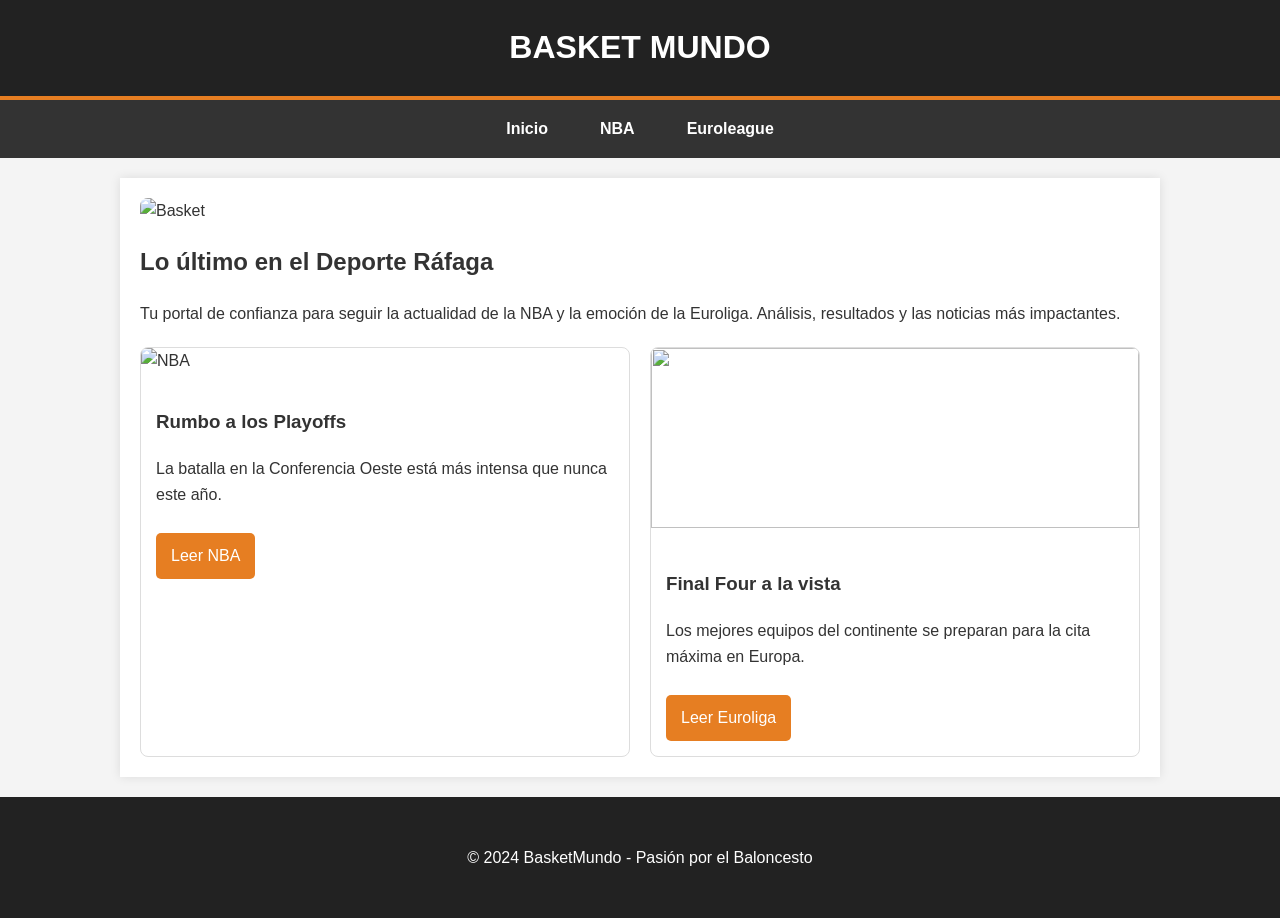
==== index.html @ 02bd5853 "Primer commit: Web de noticias de basket" ====
<!DOCTYPE html>
<html lang="es">
<head>
    <meta charset="UTF-8">
    <title>BasketMundo - Noticias de Baloncesto</title>
    <link rel="stylesheet" href="style.css">
</head>
<body>
    <header>
        <h1>BASKET MUNDO</h1>
    </header>
    
    <nav>
        <a href="index.html">Inicio</a>
        <a href="nba.html">NBA</a>
        <a href="euroliga.html">Euroleague</a>
    </nav>

    <div class="container">
        <img src="https://images.unsplash.com/photo-1546519638-68e109498ffc?ixlib=rb-1.2.1&auto=format&fit=crop&w=1000&q=80" alt="Basket" class="hero-img">
        
        <h2>Lo último en el Deporte Ráfaga</h2>
        <p>Tu portal de confianza para seguir la actualidad de la NBA y la emoción de la Euroliga. Análisis, resultados y las noticias más impactantes.</p>

        <div class="news-grid">
            <div class="card">
                <img src="https://images.unsplash.com/photo-1504450758481-7338eba7524a?auto=format&fit=crop&w=500&q=80" alt="NBA">
                <div class="card-content">
                    <h3>Rumbo a los Playoffs</h3>
                    <p>La batalla en la Conferencia Oeste está más intensa que nunca este año.</p>
                    <a href="nba.html" class="btn">Leer NBA</a>
                </div>
            </div>
            <div class="card">
                <img src="https://encrypted-tbn0.gstatic.com/images?q=tbn:ANd9GcSB8k63qwN7a4vvzEGBHd_3jDsmbUR28ETC8A&s">
                <div class="card-content">
                    <h3>Final Four a la vista</h3>
                    <p>Los mejores equipos del continente se preparan para la cita máxima en Europa.</p>
                    <a href="euroliga.html" class="btn">Leer Euroliga</a>
                </div>
            </div>
        </div>
    </div>

    <footer>
        <p>&copy; 2024 BasketMundo - Pasión por el Baloncesto</p>
    </footer>
</body>
</html>
---- style.css ----
/* Estilos Generales */
body {
    font-family: 'Segoe UI', Tahoma, Geneva, Verdana, sans-serif;
    margin: 0;
    padding: 0;
    line-height: 1.6;
    background-color: #f4f4f4;
    color: #333;
}

header {
    background: #222;
    color: #fff;
    padding: 1px;
    text-align: center;
    border-bottom: 4px solid #e67e22;
}

nav {
    background: #333;
    display: flex;
    justify-content: center;
    padding: 0.5rem;
}

nav a {
    color: #fff;
    text-decoration: none;
    padding: 0.5rem 1rem;
    margin: 0 10px;
    font-weight: bold;
    transition: color 0.3s;
}

nav a:hover {
    color: #e67e22;
}

.container {
    max-width: 1000px;
    margin: 20px auto;
    padding: 20px;
    background: #fff;
    box-shadow: 0 0 10px rgba(0,0,0,0.1);
}

.hero-img {
    width: 100%;
    height: 300px;
    object-fit: cover;
    border-radius: 8px;
}

.news-grid {
    display: flex;
    gap: 20px;
    margin-top: 20px;
    flex-wrap: wrap;
}

.card {
    flex: 1;
    min-width: 300px;
    border: 1px solid #ddd;
    border-radius: 8px;
    overflow: hidden;
}

.card img {
    width: 100%;
    height: 180px;
    object-fit: cover;
}

.card-content {
    padding: 15px;
}

.btn {
    display: inline-block;
    background: #e67e22;
    color: #fff;
    padding: 10px 15px;
    text-decoration: none;
    border-radius: 5px;
    margin-top: 10px;
}

.btn:hover {
    background: #d35400;
}

footer {
    text-align: center;
    padding: 2rem;
    background: #222;
    color: white;
    margin-top: 20px;
}
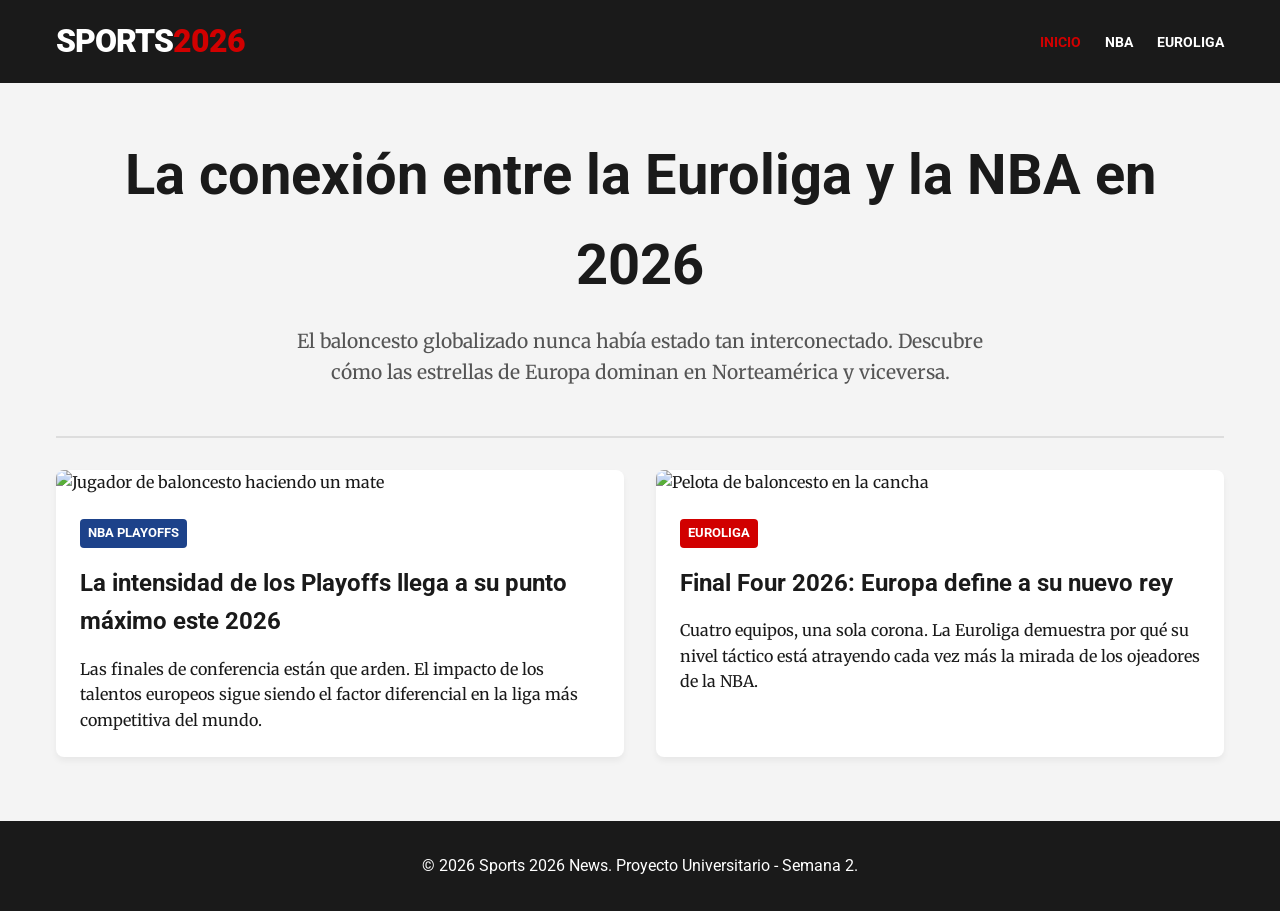
==== commit 1be3f458: "Agrega archivos HTML y CSS responsivo para noticias de NBA y Euroliga - Semana 2" ====
--- a/index.html
+++ b/index.html
@@ -2,48 +2,63 @@
 <html lang="es">
 <head>
     <meta charset="UTF-8">
-    <title>BasketMundo - Noticias de Baloncesto</title>
+    <meta name="viewport" content="width=device-width, initial-scale=1.0">
+    <meta name="description" content="Diario deportivo especializado en la conexión entre la Euroliga y la NBA en la temporada 2026.">
+    <title>Sports 2026 | El puente entre la Euroliga y la NBA</title>
+    
+    <!-- Google Fonts -->
+    <link rel="preconnect" href="https://fonts.googleapis.com">
+    <link rel="preconnect" href="https://fonts.gstatic.com" crossorigin>
+    <link href="https://fonts.googleapis.com/css2?family=Merriweather:ital,wght@0,300;0,700;1,300&family=Roboto:wght@400;700;900&display=swap" rel="stylesheet">
+    
+    <!-- Hoja de estilos externa -->
     <link rel="stylesheet" href="style.css">
 </head>
 <body>
-    <header>
-        <h1>BASKET MUNDO</h1>
+    <header class="site-header">
+        <div class="container header-container">
+            <div class="brand">SPORTS<span>2026</span></div>
+            <nav class="main-nav">
+                <ul>
+                    <li><a href="index.html" class="active">Inicio</a></li>
+                    <li><a href="nba.html">NBA</a></li>
+                    <li><a href="euroliga.html">Euroliga</a></li>
+                </ul>
+            </nav>
+        </div>
     </header>
-    
-    <nav>
-        <a href="index.html">Inicio</a>
-        <a href="nba.html">NBA</a>
-        <a href="euroliga.html">Euroleague</a>
-    </nav>
 
-    <div class="container">
-        <img src="https://images.unsplash.com/photo-1546519638-68e109498ffc?ixlib=rb-1.2.1&auto=format&fit=crop&w=1000&q=80" alt="Basket" class="hero-img">
-        
-        <h2>Lo último en el Deporte Ráfaga</h2>
-        <p>Tu portal de confianza para seguir la actualidad de la NBA y la emoción de la Euroliga. Análisis, resultados y las noticias más impactantes.</p>
+    <main class="container">
+        <section class="home-intro">
+            <h1>La conexión entre la Euroliga y la NBA en 2026</h1>
+            <p>El baloncesto globalizado nunca había estado tan interconectado. Descubre cómo las estrellas de Europa dominan en Norteamérica y viceversa.</p>
+        </section>
 
-        <div class="news-grid">
-            <div class="card">
-                <img src="https://images.unsplash.com/photo-1504450758481-7338eba7524a?auto=format&fit=crop&w=500&q=80" alt="NBA">
+        <section class="news-grid">
+            <article class="card">
+                <img src="https://images.unsplash.com/photo-1504450758481-7338eba7524a?auto=format&fit=crop&q=80&w=800" alt="Jugador de baloncesto haciendo un mate">
                 <div class="card-content">
-                    <h3>Rumbo a los Playoffs</h3>
-                    <p>La batalla en la Conferencia Oeste está más intensa que nunca este año.</p>
-                    <a href="nba.html" class="btn">Leer NBA</a>
+                    <span class="tag tag-nba">NBA Playoffs</span>
+                    <h2><a href="nba.html">La intensidad de los Playoffs llega a su punto máximo este 2026</a></h2>
+                    <p>Las finales de conferencia están que arden. El impacto de los talentos europeos sigue siendo el factor diferencial en la liga más competitiva del mundo.</p>
                 </div>
-            </div>
-            <div class="card">
-                <img src="https://encrypted-tbn0.gstatic.com/images?q=tbn:ANd9GcSB8k63qwN7a4vvzEGBHd_3jDsmbUR28ETC8A&s">
+            </article>
+
+            <article class="card">
+                <img src="https://images.unsplash.com/photo-1546519638-68e109498ffc?auto=format&fit=crop&q=80&w=800" alt="Pelota de baloncesto en la cancha">
                 <div class="card-content">
-                    <h3>Final Four a la vista</h3>
-                    <p>Los mejores equipos del continente se preparan para la cita máxima en Europa.</p>
-                    <a href="euroliga.html" class="btn">Leer Euroliga</a>
+                    <span class="tag tag-euro">Euroliga</span>
+                    <h2><a href="euroliga.html">Final Four 2026: Europa define a su nuevo rey</a></h2>
+                    <p>Cuatro equipos, una sola corona. La Euroliga demuestra por qué su nivel táctico está atrayendo cada vez más la mirada de los ojeadores de la NBA.</p>
                 </div>
-            </div>
+            </article>
+        </section>
+    </main>
+
+    <footer class="site-footer">
+        <div class="container">
+            <p>&copy; 2026 Sports 2026 News. Proyecto Universitario - Semana 2.</p>
         </div>
-    </div>
-
-    <footer>
-        <p>&copy; 2024 BasketMundo - Pasión por el Baloncesto</p>
     </footer>
 </body>
 </html>
--- a/style.css
+++ b/style.css
@@ -1,99 +1,298 @@
-/* Estilos Generales */
+/* === VARIABLES Y RESET === */
+:root {
+  --primary-color: #d10000; /* Rojo vibrante deportivo */
+  --bg-light: #f4f4f4;
+  --text-dark: #1a1a1a;
+  --text-muted: #555555;
+  --white: #ffffff;
+  --border-color: #dddddd;
+
+  --font-ui: "Roboto", sans-serif;
+  --font-text: "Merriweather", serif;
+}
+
+* {
+  margin: 0;
+  padding: 0;
+  box-sizing: border-box;
+}
+
 body {
-    font-family: 'Segoe UI', Tahoma, Geneva, Verdana, sans-serif;
-    margin: 0;
-    padding: 0;
-    line-height: 1.6;
-    background-color: #f4f4f4;
-    color: #333;
-}
-
-header {
-    background: #222;
-    color: #fff;
-    padding: 1px;
-    text-align: center;
-    border-bottom: 4px solid #e67e22;
-}
-
-nav {
-    background: #333;
-    display: flex;
-    justify-content: center;
-    padding: 0.5rem;
-}
-
-nav a {
-    color: #fff;
-    text-decoration: none;
-    padding: 0.5rem 1rem;
-    margin: 0 10px;
-    font-weight: bold;
-    transition: color 0.3s;
-}
-
-nav a:hover {
-    color: #e67e22;
+  font-family: var(--font-text);
+  color: var(--text-dark);
+  background-color: var(--bg-light);
+  line-height: 1.6;
+}
+
+h1,
+h2,
+h3,
+.brand,
+.main-nav,
+.tag,
+.meta-info {
+  font-family: var(--font-ui);
+}
+
+a {
+  text-decoration: none;
+  color: inherit;
+}
+
+img {
+  max-width: 100%;
+  height: auto;
+  display: block;
 }
 
 .container {
-    max-width: 1000px;
-    margin: 20px auto;
-    padding: 20px;
-    background: #fff;
-    box-shadow: 0 0 10px rgba(0,0,0,0.1);
-}
-
-.hero-img {
-    width: 100%;
-    height: 300px;
-    object-fit: cover;
-    border-radius: 8px;
+  width: 100%;
+  max-width: 1200px;
+  margin: 0 auto;
+  padding: 0 16px;
+}
+
+/* === HEADER Y NAVEGACIÓN === */
+.site-header {
+  background-color: var(--text-dark);
+  color: var(--white);
+  padding: 1rem 0;
+  position: sticky;
+  top: 0;
+  z-index: 100;
+}
+
+.header-container {
+  display: flex;
+  flex-direction: column;
+  align-items: center;
+  gap: 1rem;
+}
+
+.brand {
+  font-size: 2rem;
+  font-weight: 900;
+  letter-spacing: -1px;
+}
+
+.brand span {
+  color: var(--primary-color);
+}
+
+.main-nav ul {
+  list-style: none;
+  display: flex;
+  gap: 1.5rem;
+}
+
+.main-nav a {
+  color: var(--white);
+  font-weight: 700;
+  text-transform: uppercase;
+  font-size: 0.9rem;
+  transition: color 0.2s;
+}
+
+.main-nav a:hover,
+.main-nav a.active {
+  color: var(--primary-color);
+}
+
+/* === PORTADA (INDEX) === */
+.home-intro {
+  text-align: center;
+  padding: 3rem 0;
+  border-bottom: 2px solid var(--border-color);
+  margin-bottom: 2rem;
+}
+
+.home-intro h1 {
+  font-size: 2.5rem;
+  margin-bottom: 1rem;
+}
+
+.home-intro p {
+  font-size: 1.2rem;
+  color: var(--text-muted);
+  max-width: 700px;
+  margin: 0 auto;
 }
 
 .news-grid {
-    display: flex;
-    gap: 20px;
-    margin-top: 20px;
-    flex-wrap: wrap;
+  display: grid;
+  grid-template-columns: 1fr;
+  gap: 2rem;
+  margin-bottom: 4rem;
 }
 
 .card {
-    flex: 1;
-    min-width: 300px;
-    border: 1px solid #ddd;
-    border-radius: 8px;
-    overflow: hidden;
-}
-
-.card img {
-    width: 100%;
-    height: 180px;
-    object-fit: cover;
+  background-color: var(--white);
+  border-radius: 8px;
+  overflow: hidden;
+  box-shadow: 0 4px 6px rgba(0, 0, 0, 0.05);
 }
 
 .card-content {
-    padding: 15px;
-}
-
-.btn {
-    display: inline-block;
-    background: #e67e22;
-    color: #fff;
-    padding: 10px 15px;
-    text-decoration: none;
-    border-radius: 5px;
-    margin-top: 10px;
-}
-
-.btn:hover {
-    background: #d35400;
-}
-
-footer {
-    text-align: center;
-    padding: 2rem;
-    background: #222;
-    color: white;
-    margin-top: 20px;
-}+  padding: 1.5rem;
+}
+
+.tag {
+  display: inline-block;
+  padding: 4px 8px;
+  font-size: 0.8rem;
+  font-weight: bold;
+  text-transform: uppercase;
+  color: var(--white);
+  margin-bottom: 1rem;
+  border-radius: 4px;
+}
+
+.tag-nba {
+  background-color: #1d428a;
+} /* Azul NBA */
+.tag-euro {
+  background-color: var(--primary-color);
+}
+
+.card h2 {
+  font-size: 1.5rem;
+  margin-bottom: 1rem;
+}
+
+.card h2 a:hover {
+  color: var(--primary-color);
+}
+
+/* === ARTÍCULO NOTICIA === */
+.article-layout {
+  display: grid;
+  grid-template-columns: 1fr;
+  gap: 3rem;
+  padding: 3rem 16px;
+}
+
+.main-article header h1 {
+  font-size: 2.5rem;
+  line-height: 1.2;
+  margin-bottom: 1rem;
+}
+
+.subtitle {
+  font-size: 1.25rem;
+  color: var(--text-muted);
+  margin-bottom: 1.5rem;
+}
+
+.meta-info {
+  display: flex;
+  justify-content: space-between;
+  border-top: 1px solid var(--border-color);
+  border-bottom: 1px solid var(--border-color);
+  padding: 10px 0;
+  font-size: 0.9rem;
+  color: var(--text-muted);
+  margin-bottom: 2rem;
+}
+
+.featured-image {
+  margin-bottom: 2rem;
+}
+
+.featured-image figcaption {
+  font-family: var(--font-ui);
+  font-size: 0.85rem;
+  color: var(--text-muted);
+  text-align: right;
+  margin-top: 8px;
+}
+
+.article-content p {
+  font-size: 1.15rem;
+  margin-bottom: 1.5rem;
+}
+
+/* === ASIDE (BARRA LATERAL) === */
+.widget {
+  background-color: var(--white);
+  padding: 1.5rem;
+  border-top: 4px solid var(--primary-color);
+  box-shadow: 0 2px 4px rgba(0, 0, 0, 0.05);
+}
+
+.widget h3 {
+  font-size: 1.2rem;
+  margin-bottom: 1rem;
+  text-transform: uppercase;
+}
+
+.related-news {
+  list-style: none;
+}
+
+.related-news li {
+  margin-bottom: 1rem;
+  padding-bottom: 1rem;
+  border-bottom: 1px solid var(--border-color);
+}
+
+.related-news li:last-child {
+  border-bottom: none;
+  margin-bottom: 0;
+  padding-bottom: 0;
+}
+
+.related-news a {
+  font-family: var(--font-ui);
+  font-weight: 700;
+  font-size: 1rem;
+  transition: color 0.2s;
+}
+
+.related-news a:hover {
+  color: var(--primary-color);
+}
+
+/* === FOOTER === */
+.site-footer {
+  background-color: var(--text-dark);
+  color: var(--white);
+  text-align: center;
+  padding: 2rem 0;
+  font-family: var(--font-ui);
+  margin-top: 2rem;
+}
+
+/* === MEDIA QUERIES === */
+
+/* Tablet (768px - 1024px) */
+@media (min-width: 768px) {
+  .header-container {
+    flex-direction: row;
+    justify-content: space-between;
+  }
+
+  .news-grid {
+    grid-template-columns: 1fr 1fr;
+  }
+
+  .home-intro h1 {
+    font-size: 3.5rem;
+  }
+}
+
+/* Desktop (> 1024px) */
+@media (min-width: 1024px) {
+  .article-layout {
+    grid-template-columns: 2.5fr 1fr;
+  }
+
+  .main-article header h1 {
+    font-size: 3.5rem;
+  }
+
+  .sidebar {
+    position: sticky;
+    top: 90px;
+    height: fit-content;
+  }
+}
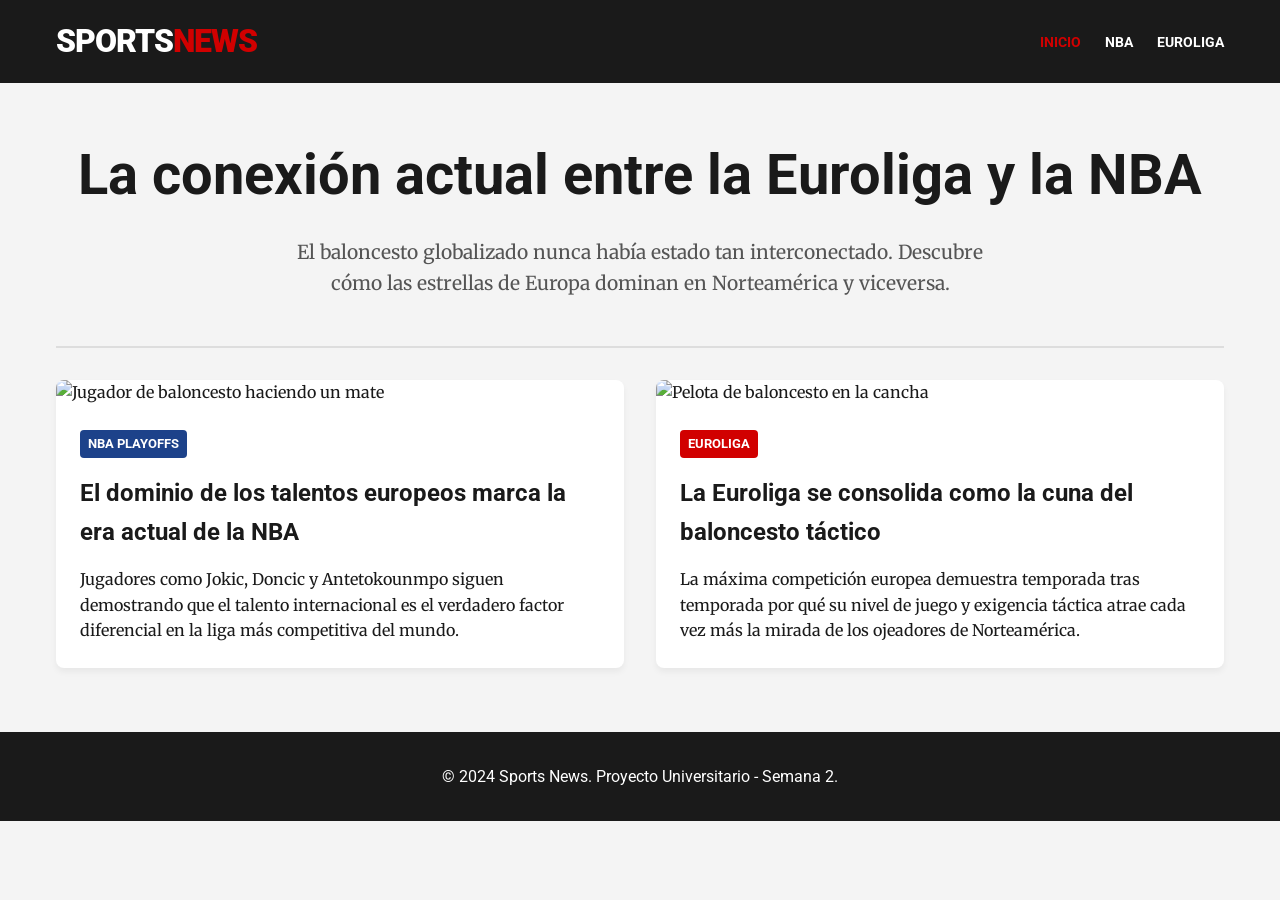
==== commit 8586a939: "CSS Flexbox" ====
--- a/index.html
+++ b/index.html
@@ -1,64 +1,98 @@
-<!DOCTYPE html>
+<!doctype html>
 <html lang="es">
-<head>
-    <meta charset="UTF-8">
-    <meta name="viewport" content="width=device-width, initial-scale=1.0">
-    <meta name="description" content="Diario deportivo especializado en la conexión entre la Euroliga y la NBA en la temporada 2026.">
-    <title>Sports 2026 | El puente entre la Euroliga y la NBA</title>
-    
-    <!-- Google Fonts -->
-    <link rel="preconnect" href="https://fonts.googleapis.com">
-    <link rel="preconnect" href="https://fonts.gstatic.com" crossorigin>
-    <link href="https://fonts.googleapis.com/css2?family=Merriweather:ital,wght@0,300;0,700;1,300&family=Roboto:wght@400;700;900&display=swap" rel="stylesheet">
-    
-    <!-- Hoja de estilos externa -->
-    <link rel="stylesheet" href="style.css">
-</head>
-<body>
+  <head>
+    <meta charset="UTF-8" />
+    <meta name="viewport" content="width=device-width, initial-scale=1.0" />
+    <meta
+      name="description"
+      content="Diario deportivo especializado en la conexión entre la Euroliga y la NBA en la actualidad."
+    />
+    <title>Sports News | El puente entre la Euroliga y la NBA</title>
+    <link rel="preconnect" href="https://fonts.googleapis.com" />
+    <link rel="preconnect" href="https://fonts.gstatic.com" crossorigin />
+    <link
+      href="https://fonts.googleapis.com/css2?family=Merriweather:ital,wght@0,300;0,700;1,300&family=Roboto:wght@400;700;900&display=swap"
+      rel="stylesheet"
+    />
+    <link
+      rel="icon"
+      href="data:image/svg+xml,<svg xmlns=%22http://www.w3.org/2000/svg%22 viewBox=%220 0 100 100%22><text y=%22.9em%22 font-size=%2290%22>🏀</text></svg>"
+    />
+    <link rel="stylesheet" href="style.css" />
+  </head>
+  <body>
     <header class="site-header">
-        <div class="container header-container">
-            <div class="brand">SPORTS<span>2026</span></div>
-            <nav class="main-nav">
-                <ul>
-                    <li><a href="index.html" class="active">Inicio</a></li>
-                    <li><a href="nba.html">NBA</a></li>
-                    <li><a href="euroliga.html">Euroliga</a></li>
-                </ul>
-            </nav>
-        </div>
+      <div class="container header-container">
+        <div class="brand">SPORTS<span>NEWS</span></div>
+        <nav class="main-nav">
+          <ul>
+            <li><a href="index.html" class="active">Inicio</a></li>
+            <li><a href="nba.html">NBA</a></li>
+            <li><a href="euroliga.html">Euroliga</a></li>
+          </ul>
+        </nav>
+      </div>
     </header>
 
     <main class="container">
-        <section class="home-intro">
-            <h1>La conexión entre la Euroliga y la NBA en 2026</h1>
-            <p>El baloncesto globalizado nunca había estado tan interconectado. Descubre cómo las estrellas de Europa dominan en Norteamérica y viceversa.</p>
-        </section>
+      <section class="home-intro">
+        <h1>La conexión actual entre la Euroliga y la NBA</h1>
+        <p>
+          El baloncesto globalizado nunca había estado tan interconectado.
+          Descubre cómo las estrellas de Europa dominan en Norteamérica y
+          viceversa.
+        </p>
+      </section>
 
-        <section class="news-grid">
-            <article class="card">
-                <img src="https://images.unsplash.com/photo-1504450758481-7338eba7524a?auto=format&fit=crop&q=80&w=800" alt="Jugador de baloncesto haciendo un mate">
-                <div class="card-content">
-                    <span class="tag tag-nba">NBA Playoffs</span>
-                    <h2><a href="nba.html">La intensidad de los Playoffs llega a su punto máximo este 2026</a></h2>
-                    <p>Las finales de conferencia están que arden. El impacto de los talentos europeos sigue siendo el factor diferencial en la liga más competitiva del mundo.</p>
-                </div>
-            </article>
+      <section class="news-grid">
+        <article class="card">
+          <img
+            src="https://images.unsplash.com/photo-1504450758481-7338eba7524a?auto=format&fit=crop&q=80&w=800"
+            alt="Jugador de baloncesto haciendo un mate"
+          />
+          <div class="card-content">
+            <span class="tag tag-nba">NBA Playoffs</span>
+            <h2>
+              <a href="nba.html"
+                >El dominio de los talentos europeos marca la era actual de la
+                NBA</a
+              >
+            </h2>
+            <p>
+              Jugadores como Jokic, Doncic y Antetokounmpo siguen demostrando
+              que el talento internacional es el verdadero factor diferencial en
+              la liga más competitiva del mundo.
+            </p>
+          </div>
+        </article>
 
-            <article class="card">
-                <img src="https://images.unsplash.com/photo-1546519638-68e109498ffc?auto=format&fit=crop&q=80&w=800" alt="Pelota de baloncesto en la cancha">
-                <div class="card-content">
-                    <span class="tag tag-euro">Euroliga</span>
-                    <h2><a href="euroliga.html">Final Four 2026: Europa define a su nuevo rey</a></h2>
-                    <p>Cuatro equipos, una sola corona. La Euroliga demuestra por qué su nivel táctico está atrayendo cada vez más la mirada de los ojeadores de la NBA.</p>
-                </div>
-            </article>
-        </section>
+        <article class="card">
+          <img
+            src="https://images.unsplash.com/photo-1546519638-68e109498ffc?auto=format&fit=crop&q=80&w=800"
+            alt="Pelota de baloncesto en la cancha"
+          />
+          <div class="card-content">
+            <span class="tag tag-euro">Euroliga</span>
+            <h2>
+              <a href="euroliga.html"
+                >La Euroliga se consolida como la cuna del baloncesto táctico</a
+              >
+            </h2>
+            <p>
+              La máxima competición europea demuestra temporada tras temporada
+              por qué su nivel de juego y exigencia táctica atrae cada vez más
+              la mirada de los ojeadores de Norteamérica.
+            </p>
+          </div>
+        </article>
+      </section>
     </main>
 
     <footer class="site-footer">
-        <div class="container">
-            <p>&copy; 2026 Sports 2026 News. Proyecto Universitario - Semana 2.</p>
-        </div>
+      <div class="container">
+        <p>&copy; 2024 Sports News. Proyecto Universitario - Semana 2.</p>
+      </div>
     </footer>
-</body>
-</html>+    <!-- <script src="script.js"></script> -->
+  </body>
+</html>
